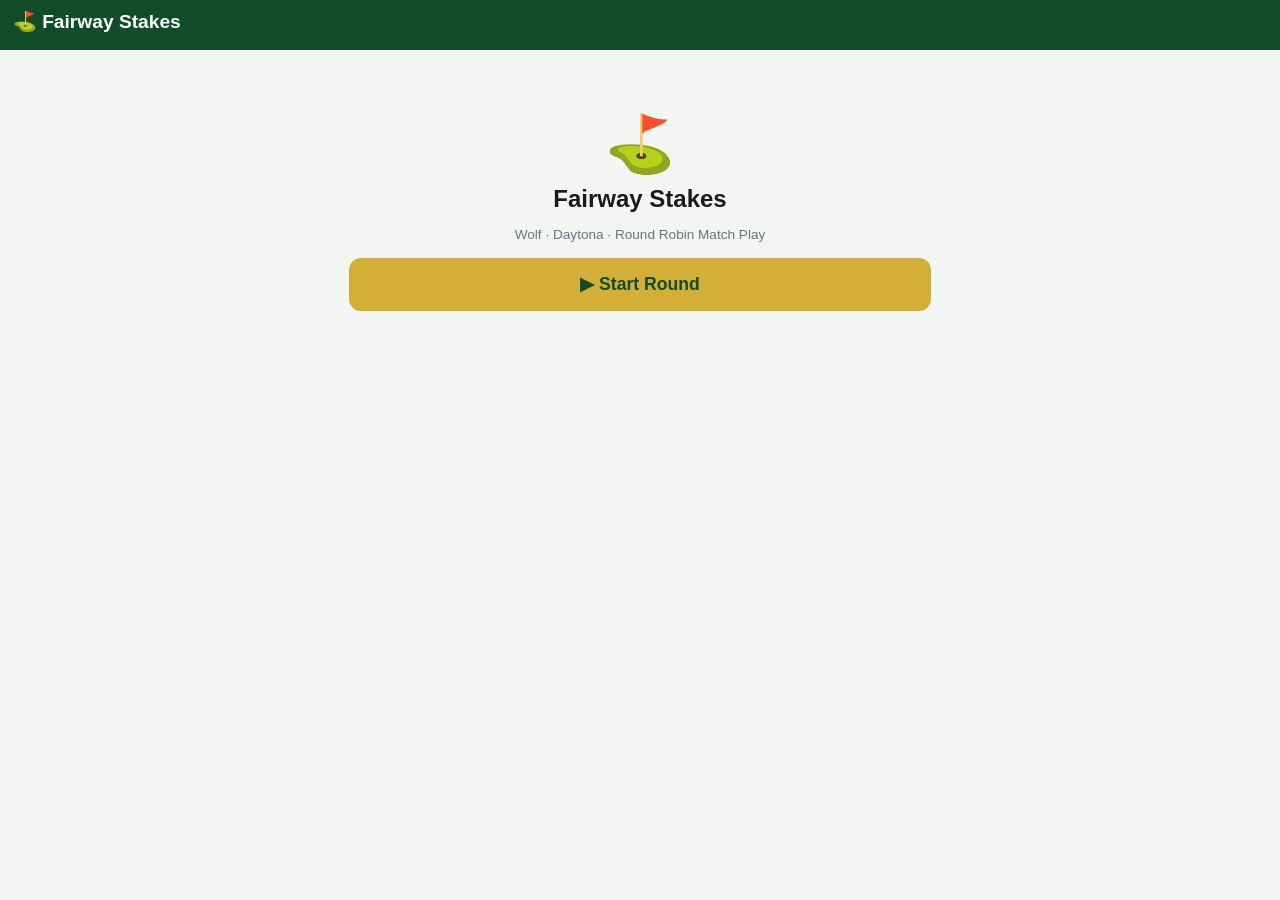
==== index.html @ 01bf6d6e "Add mid-round bet denomination editor to Full Data Setup tab" ====
<!DOCTYPE html>
<html lang="en">
<head>
<meta charset="UTF-8">
<meta name="viewport" content="width=device-width, initial-scale=1.0, maximum-scale=1">
<title>Fairway Stakes</title>
<link rel="stylesheet" href="style.css">
</head>
<body>
<header class="topbar">
  <h1>⛳ Fairway Stakes</h1>
  <div id="roundBar" class="round-bar" style="display:none;">
    <span id="holeIndicator"></span>
    <span class="round-bar-links">
      <button id="standingsLink" type="button" class="linklike">Standings</button>
      <button id="fullDataLink" type="button" class="linklike">Full Data</button>
      <button id="newRoundLink" type="button" class="linklike danger-link">New Round</button>
    </span>
  </div>
  <nav id="tabs" class="tabs" style="display:none;">
    <button data-tab="setup" class="tab">Setup</button>
    <button data-tab="scorecard" class="tab">Scorecard</button>
    <button data-tab="wolf" class="tab">Wolf</button>
    <button data-tab="daytona" class="tab">Daytona</button>
    <button data-tab="matchplay" class="tab">Match Play</button>
    <button data-tab="summary" class="tab">Money</button>
    <button id="closeFullData" class="tab tab-close" type="button">✕ Close</button>
  </nav>
</header>

<main id="app">

<!-- ============ HOME ============ -->
<section id="home" class="screen active">
  <div class="hero">
    <div class="hero-emoji">⛳</div>
    <h2>Fairway Stakes</h2>
    <p class="hint">Wolf · Daytona · Round Robin Match Play</p>
    <button id="startRoundBtn" class="primary-btn">▶ Start Round</button>
  </div>
</section>

<!-- ============ STEP 1: COURSE ============ -->
<section id="scrCourse" class="screen">
  <h2>Step 1 of 3 — Choose Course</h2>
  <div class="card">
    <div id="courseCardList" class="course-card-list"></div>
    <button id="addCourseBtn" type="button">+ Add Course</button>
    <p class="hint">📷 Easiest way: snap a photo of the scorecard and send it to Claude in chat along with the tee you're playing — it'll add the course here for you. Or fill it in manually below.</p>
  </div>

  <div class="card" id="courseEditorCard" style="display:none;">
    <h3 id="courseEditorTitle">Add Course</h3>
    <label>Course name <input type="text" id="courseNameInput" placeholder="e.g. Lakeside Golf Club"></label>

    <h4>Holes — Par &amp; Stroke Index</h4>
    <p class="hint">Stroke index 1 = hardest hole (gets strokes first).</p>
    <div class="table-scroll">
    <table class="input-table" id="courseTable">
      <thead><tr><th>Hole</th><th>Par</th><th>Stroke Index</th></tr></thead>
      <tbody></tbody>
    </table>
    </div>

    <h4>Tees</h4>
    <p class="hint">Rating &amp; Slope are on the scorecard/GHIN course info for each tee box.</p>
    <div class="table-scroll">
    <table class="input-table" id="teeTable">
      <thead><tr><th>Tee</th><th>Rating</th><th>Slope</th><th></th></tr></thead>
      <tbody></tbody>
    </table>
    </div>
    <button id="addTeeBtn" type="button">+ Add Tee</button>

    <div style="display:flex; gap:0.5rem; margin-top:1rem;">
      <button id="saveCourseBtn" type="button">Save Course</button>
      <button id="cancelCourseBtn" type="button" class="secondary-btn">Cancel</button>
      <button id="deleteCourseBtn" type="button" class="danger" style="display:none;">Delete</button>
    </div>
  </div>

  <button id="courseContinueBtn" class="primary-btn" disabled>Continue →</button>
</section>

<!-- ============ STEP 2: PLAYERS ============ -->
<section id="scrPlayers" class="screen">
  <h2>Step 2 of 3 — Players &amp; Handicaps</h2>

  <div class="card">
    <h3>Player Roster</h3>
    <p class="hint">Your regular group, saved so you don't retype names/handicaps every round.</p>
    <table class="input-table" id="rosterTable">
      <thead><tr><th>Name</th><th>Handicap Index</th><th></th></tr></thead>
      <tbody></tbody>
    </table>
    <button id="addRosterBtn" type="button">+ Add Player to Roster</button>
  </div>

  <div class="card">
    <h3>Today's 5 Players</h3>
    <p class="hint">Course Handicap = Round(Handicap Index × Slope/113 + (Rating − Par)), same as GHIN. Strokes Given is each player's Course Handicap net of the lowest in the group.</p>
    <table class="input-table" id="playerTable">
      <thead><tr><th>Player</th><th>GHIN Index</th><th>Course Hcp</th><th>Strokes Given</th></tr></thead>
      <tbody></tbody>
    </table>
  </div>

  <div style="display:flex; gap:0.5rem;">
    <button id="playersBackBtn" class="secondary-btn">← Back</button>
    <button id="playersContinueBtn" class="primary-btn">Continue →</button>
  </div>
</section>

<!-- ============ STEP 3: BETS ============ -->
<section id="scrBets" class="screen">
  <h2>Step 3 of 3 — Bet Amounts</h2>

  <div class="card">
    <h3>Wolf Denominations</h3>
    <p class="hint">Per-man stakes: the smaller team (2 players, wolf + partner) plays at the small stake, the larger team (3 players, or all 4 opponents on a lone-wolf hole) plays at the big stake. Gross birdies and hammers double the hole's bet.</p>
    <label>Small team stake ($/man) <input type="number" id="smallStake" value="15" min="0" step="1"></label>
    <label>Big team stake ($/man) <input type="number" id="bigStake" value="10" min="0" step="1"></label>
  </div>

  <div class="card">
    <h3>Trash Denominations</h3>
    <p class="hint">Flat, per trash won — separate from the Wolf hole stakes above, and not doubled by hammers or birdies.</p>
    <label>Small team trash ($) <input type="number" id="trashSmall" value="5" min="0" step="1"></label>
    <label>Big team trash ($) <input type="number" id="trashBig" value="5" min="0" step="1"></label>
  </div>

  <div class="card">
    <h3>Daytona Denominations</h3>
    <p class="hint">$ per point of differential. Each player on the losing team pays the full point differential individually; the winning team splits that pot evenly.</p>
    <label>$ per point <input type="number" id="daytonaPointValue" value="1" min="0" step="0.5"></label>
  </div>

  <p class="hint">Match Play is tracked as bragging-rights status only (e.g. "Hardee 2 up") — no $ attached.</p>

  <div class="card">
    <h3>Super Wolf</h3>
    <p class="hint">On the last 3 holes of the round, whoever is down the most money becomes the Super Wolf and resets the bet denominations for that hole. Tee order flips to reverse money order (most down tees off first, most up tees off last).</p>
    <label style="display:flex; align-items:center; gap:0.5rem;">
      <input type="checkbox" id="superWolfEnabled" style="width:auto;"> Enable Super Wolf for the last 3 holes
    </label>
  </div>

  <div style="display:flex; gap:0.5rem;">
    <button id="betsBackBtn" class="secondary-btn">← Back</button>
    <button id="beginRoundBtn" class="primary-btn">Begin Round 🏌️</button>
  </div>
</section>

<!-- ============ SUPER WOLF (last 3 holes only) ============ -->
<section id="scrSuperWolf" class="screen">
  <h2 id="superWolfTitle">Super Wolf</h2>
  <div class="card">
    <div id="superWolfOrderList" class="hint"></div>
  </div>
  <div class="card">
    <h3>New Wolf Denominations</h3>
    <label>Small team stake ($/man) <input type="number" id="swSmallStake" min="0" step="1"></label>
    <label>Big team stake ($/man) <input type="number" id="swBigStake" min="0" step="1"></label>
  </div>
  <div class="card">
    <h3>New Trash Denominations</h3>
    <label>Small team trash ($) <input type="number" id="swTrashSmall" min="0" step="1"></label>
    <label>Big team trash ($) <input type="number" id="swTrashBig" min="0" step="1"></label>
  </div>
  <div class="card">
    <h3>New Daytona Denomination</h3>
    <label>$ per point <input type="number" id="swDaytonaPointValue" min="0" step="0.5"></label>
  </div>
  <button id="superWolfContinueBtn" class="primary-btn">Continue to Post Tee Shot →</button>
</section>

<!-- ============ HOLE SETUP (once, at round start) ============ -->
<section id="scrHoleSetup" class="screen">
  <h2>Starting Hole &amp; Wolf Order</h2>
  <div class="card">
    <label>Starting hole # <input type="number" id="startHoleInput" min="1" max="18" value="1"></label>
    <h4>Wolf Order (tee order — rotates every hole)</h4>
    <div id="wolfOrderList" class="wolf-order-list"></div>
  </div>
  <button id="holeSetupContinueBtn" class="primary-btn">Continue →</button>
</section>

<!-- ============ POST TEE SHOT ============ -->
<section id="scrTeeShot" class="screen">
  <h2 id="teeShotTitle">Post Tee Shot</h2>
  <div class="card">
    <label>Wolf this hole <select id="wolfPlayer"></select></label>
    <div class="hint" id="wolfOrderHint"></div>

    <label>Mode
      <select id="wolfMode">
        <option value="partner">Pick a Partner</option>
        <option value="lone">Lone Wolf (voluntary, before tee shots)</option>
        <option value="forced">Lone Wolf (forced — no one wanted to partner)</option>
      </select>
    </label>
    <label id="wolfPartnerWrap">Partner <select id="wolfPartner"></select></label>
  </div>
  <button id="teeShotContinueBtn" class="primary-btn">Continue to Scores →</button>
</section>

<!-- ============ ENTER SCORES ============ -->
<section id="scrEnterScores" class="screen">
  <h2 id="enterScoresTitle">Enter Scores</h2>

  <div class="card">
    <h3>Teams This Hole</h3>
    <div id="wolfTeamsRef" class="hint"></div>
    <div id="daytonaTeamsRef" class="hint"></div>
  </div>

  <div class="card">
    <h3>Gross Scores</h3>
    <div id="holeParHint" class="hint"></div>
    <div id="holeScores" class="score-grid"></div>
  </div>

  <div class="card">
    <h3>Wolf Extras</h3>
    <label>Hammers accepted (each doubles the Wolf bet) <input type="text" inputmode="numeric" pattern="[0-9]*" id="wolfHammers" value="0"></label>
    <p class="hint">A gross birdie (or better) by any player also doubles the Wolf bet, stacking with hammers.</p>
  </div>

  <div class="card">
    <h3>Trash</h3>
    <label id="holeTrashALabel">Trash won by small team <input type="text" inputmode="numeric" pattern="[0-9]*" id="holeTrashA" value="0"></label>
    <label id="holeTrashBLabel">Trash won by big team <input type="text" inputmode="numeric" pattern="[0-9]*" id="holeTrashB" value="0"></label>
  </div>

  <button id="submitHoleBtn" class="primary-btn">Submit Hole →</button>
</section>

<!-- ============ HOLE SUMMARY ============ -->
<section id="scrHoleSummary" class="screen">
  <h2 id="holeSummaryTitle">Hole 1 Summary</h2>
  <div class="card">
    <h3>Wolf</h3>
    <div id="holeSummaryWolf"></div>
  </div>
  <div class="card">
    <h3>Daytona</h3>
    <div id="holeSummaryDaytona"></div>
  </div>
  <div class="card">
    <h3>Match Play — This Hole</h3>
    <div id="holeSummaryMatches"></div>
  </div>
  <button id="viewStandingsBtn" class="primary-btn">View Standings →</button>
</section>

<!-- ============ CUMULATIVE STANDINGS ============ -->
<section id="scrStandings" class="screen">
  <h2>Cumulative Standings</h2>
  <div class="card">
    <h3>Money</h3>
    <div id="standingsSummary"></div>
  </div>
  <div class="card">
    <h3>Match Play Status</h3>
    <div id="standingsMatches"></div>
  </div>
  <div class="card">
    <h3>Scores</h3>
    <div id="standingsScores"></div>
  </div>
  <div class="card">
    <h3>Edit a Hole</h3>
    <p class="hint">Jump back to a hole you've already played to correct scores, wolf/partner, hammers, or trash.</p>
    <label>Hole # <input type="number" id="editHoleInput" min="1" max="18" value="1"></label>
    <button id="editHoleBtn" class="secondary-btn">Edit Hole →</button>
  </div>
  <p id="roundCompleteMsg" class="hint" style="display:none;">🏆 Round complete — all 18 holes played.</p>
  <button id="nextHoleBtn" class="primary-btn">Next Hole →</button>
</section>

<!-- ============ OLD "FULL DATA" TABS (fallback / manual edit) ============ -->

<!-- SETUP -->
<section id="setup" class="panel">
  <h2>Round Setup (Full Data)</h2>

  <div class="card">
    <h3>Currently Playing</h3>
    <div id="setupCourseName" class="hint"></div>
    <div id="setupBetSummary" class="hint"></div>
  </div>

  <div class="card">
    <h3>Edit Bet Denominations</h3>
    <p class="hint">Changing these recalculates every hole in the round immediately (money isn't locked in per-hole).</p>
    <label>Wolf small team stake ($/man) <input type="number" id="editSmallStake" min="0" step="1"></label>
    <label>Wolf big team stake ($/man) <input type="number" id="editBigStake" min="0" step="1"></label>
    <label>Trash small team ($) <input type="number" id="editTrashSmall" min="0" step="1"></label>
    <label>Trash big team ($) <input type="number" id="editTrashBig" min="0" step="1"></label>
    <label>Daytona $ per point <input type="number" id="editDaytonaPointValue" min="0" step="0.5"></label>
  </div>

  <div class="card">
    <button id="resetRound" class="danger">Start New Round (clear all data)</button>
  </div>
</section>

<!-- SCORECARD -->
<section id="scorecard" class="panel">
  <h2>Scorecard</h2>
  <p class="hint">Full grid of every hole entered so far.</p>
  <div class="card">
    <label>Hole # <input type="number" id="scHole" min="1" max="18" value="1"></label>
    <div id="scPar" class="hint"></div>
    <div id="scScores" class="score-grid"></div>
    <button id="scSubmit">Save Hole Scores</button>
  </div>
  <div class="card">
    <h3>Holes Entered</h3>
    <div id="scSummary"></div>
  </div>
</section>

<!-- WOLF -->
<section id="wolf" class="panel">
  <h2>5-Man Wolf (Full Data)</h2>
  <div class="card">
    <h3>Hole Results</h3>
    <div id="wolfResults"></div>
  </div>
  <div class="card">
    <h3>Wolf Totals</h3>
    <div id="wolfTotals"></div>
  </div>
</section>

<!-- DAYTONA -->
<section id="daytona" class="panel">
  <h2>Daytona (Full Data)</h2>
  <div class="card">
    <h3>Hole Results</h3>
    <div id="dayResults"></div>
  </div>
  <div class="card">
    <h3>Daytona Totals</h3>
    <div id="dayTotals"></div>
  </div>
</section>

<!-- MATCH PLAY -->
<section id="matchplay" class="panel">
  <h2>Round Robin Net Match Play</h2>
  <div class="card">
    <h3>Match Statuses</h3>
    <div id="mpMatches"></div>
  </div>
</section>

<!-- SUMMARY -->
<section id="summary" class="panel">
  <h2>Money Summary</h2>
  <div class="card">
    <div id="summaryTable"></div>
  </div>
</section>

</main>
<script src="app.js"></script>
</body>
</html>
---- style.css ----
:root {
  --green: #1b6b3a;
  --green-dark: #124d29;
  --bg: #f4f6f4;
  --card-bg: #ffffff;
  --text: #1a1a1a;
  --muted: #6b7280;
  --border: #e0e3e0;
  --accent: #d4af37;
  --danger: #b3261e;
  --win: #1b6b3a;
  --lose: #b3261e;
}

* { box-sizing: border-box; }

body {
  margin: 0;
  font-family: -apple-system, BlinkMacSystemFont, "Segoe UI", Roboto, sans-serif;
  background: var(--bg);
  color: var(--text);
  padding-bottom: 2rem;
}

.topbar {
  background: var(--green-dark);
  color: white;
  position: sticky;
  top: 0;
  z-index: 10;
  padding: 0.6rem 0.8rem;
}
.topbar h1 { margin: 0 0 0.5rem 0; font-size: 1.2rem; }

.round-bar {
  display: flex;
  justify-content: space-between;
  align-items: center;
  font-size: 0.85rem;
  margin-bottom: 0.5rem;
  flex-wrap: wrap;
  gap: 0.4rem;
}
#holeIndicator { font-weight: 700; color: var(--accent); }
.round-bar-links { display: flex; gap: 0.8rem; }
.linklike {
  background: none;
  border: none;
  color: white;
  text-decoration: underline;
  padding: 0;
  margin: 0;
  font-size: 0.85rem;
  cursor: pointer;
}
.linklike.danger-link { color: #ffb4ac; }

.tabs {
  display: flex;
  gap: 0.4rem;
  overflow-x: auto;
}
.tab {
  background: var(--green);
  color: white;
  border: none;
  padding: 0.5rem 0.8rem;
  border-radius: 6px;
  font-size: 0.85rem;
  white-space: nowrap;
  cursor: pointer;
}
.tab.active { background: var(--accent); color: var(--green-dark); font-weight: 600; }
.tab-close { background: var(--danger); margin-left: auto; }

#app { max-width: 640px; margin: 0 auto; padding: 0.8rem; }

.panel { display: none; }
.panel.active { display: block; }

.screen { display: none; }
.screen.active { display: block; }

.hero {
  text-align: center;
  padding: 3rem 1rem;
}
.hero-emoji { font-size: 3.5rem; }
.hero h2 { margin: 0.5rem 0 0.25rem; }

.primary-btn {
  display: block;
  width: 100%;
  background: var(--accent);
  color: var(--green-dark);
  font-weight: 700;
  font-size: 1.1rem;
  padding: 1rem;
  border-radius: 12px;
  margin: 1rem 0;
  border: none;
  cursor: pointer;
}
.primary-btn:hover { background: #c29d2f; }
.primary-btn:disabled { opacity: 0.5; cursor: not-allowed; }

.secondary-btn {
  display: block;
  width: 100%;
  background: var(--card-bg);
  color: var(--green-dark);
  border: 2px solid var(--green);
  font-weight: 600;
  padding: 0.9rem;
  border-radius: 12px;
  margin: 0.5rem 0;
  cursor: pointer;
}
.secondary-btn:hover { background: var(--bg); }

.course-card-list { display: flex; flex-direction: column; gap: 0.5rem; margin-bottom: 0.8rem; }
.course-card {
  border: 2px solid var(--border);
  border-radius: 10px;
  padding: 0.7rem 0.9rem;
  cursor: pointer;
  display: flex;
  justify-content: space-between;
  align-items: center;
}
.course-card.selected { border-color: var(--accent); background: #fdf7e6; }
.course-card .course-card-name { font-weight: 600; }
.course-card .course-card-edit { color: var(--muted); font-size: 0.8rem; text-decoration: underline; }

.wolf-order-list { display: flex; flex-direction: column; gap: 0.4rem; }
.wolf-order-row { display: flex; align-items: center; gap: 0.6rem; }
.wolf-order-row .wolf-order-num { font-weight: 700; color: var(--green-dark); width: 1.5rem; }
.wolf-order-row select { flex: 1; padding: 0.5rem; border: 1px solid var(--border); border-radius: 6px; }

.card {
  background: var(--card-bg);
  border: 1px solid var(--border);
  border-radius: 10px;
  padding: 1rem;
  margin-bottom: 1rem;
}
.card h3 { margin-top: 0; }

.hint { color: var(--muted); font-size: 0.85rem; }

label {
  display: block;
  margin: 0.6rem 0;
  font-size: 0.9rem;
}
label input, label select {
  display: block;
  width: 100%;
  margin-top: 0.25rem;
  padding: 0.5rem;
  border: 1px solid var(--border);
  border-radius: 6px;
  font-size: 1rem;
}

.input-table { width: 100%; border-collapse: collapse; font-size: 0.9rem; }
.input-table th, .input-table td { padding: 0.35rem; border-bottom: 1px solid var(--border); text-align: left; }
.input-table input { width: 4.5rem; padding: 0.3rem; border: 1px solid var(--border); border-radius: 4px; }
.table-scroll { overflow-x: auto; }

.score-grid {
  display: grid;
  grid-template-columns: repeat(auto-fill, minmax(110px, 1fr));
  gap: 0.5rem;
  margin: 0.5rem 0;
}
.score-grid div { display: flex; flex-direction: column; }
.score-grid label { margin: 0; font-size: 0.8rem; }
.score-grid input { padding: 0.4rem; border: 1px solid var(--border); border-radius: 6px; font-size: 1rem; }

button {
  background: var(--green);
  color: white;
  border: none;
  padding: 0.6rem 1rem;
  border-radius: 8px;
  font-size: 0.95rem;
  cursor: pointer;
  margin-top: 0.5rem;
}
button:hover { background: var(--green-dark); }
button.danger { background: var(--danger); }

.result-row {
  padding: 0.5rem;
  border-bottom: 1px solid var(--border);
  font-size: 0.9rem;
}
.result-row:last-child { border-bottom: none; }
.win-text { color: var(--win); font-weight: 600; }
.lose-text { color: var(--lose); }

.totals-table { width: 100%; border-collapse: collapse; }
.totals-table td, .totals-table th { padding: 0.4rem; border-bottom: 1px solid var(--border); }
.money-pos { color: var(--win); font-weight: 600; }
.money-neg { color: var(--lose); font-weight: 600; }

.match-card {
  border: 1px solid var(--border);
  border-radius: 8px;
  padding: 0.6rem;
  margin-bottom: 0.5rem;
  font-size: 0.9rem;
}
.match-card b { color: var(--green-dark); }

.mp-grid, .sc-grid { table-layout: auto; }
.mp-grid th, .mp-grid td, .sc-grid th, .sc-grid td {
  text-align: center;
  white-space: nowrap;
  min-width: 3.5rem;
  padding: 0.4rem 0.5rem;
  border-left: 1px solid var(--border);
}
.mp-grid thead th:first-child, .sc-grid thead th:first-child { text-align: left; border-left: none; }
.mp-grid tbody th { text-align: left; border-left: none; }
.sc-grid tbody td:first-child { text-align: left; font-weight: 600; border-left: none; }
.mp-diag { background: var(--border); }
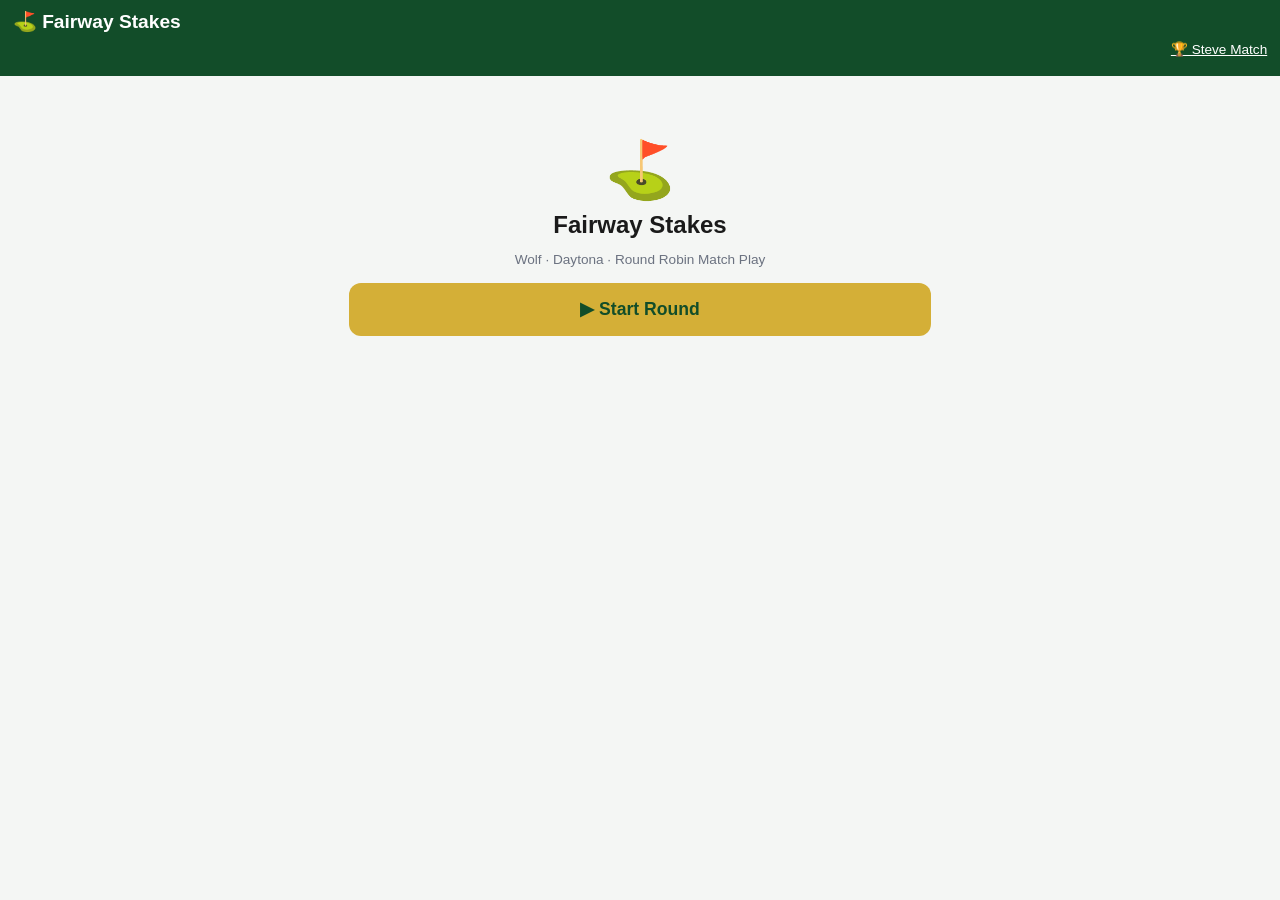
==== commit 2cf5c500: "Add season-long match play tracker vs Steve Adds a persistent "Steve Match" view separate from per-r" ====
--- a/index.html
+++ b/index.html
@@ -9,6 +9,12 @@
 <body>
 <header class="topbar">
   <h1>⛳ Fairway Stakes</h1>
+  <div class="round-bar" style="margin-bottom:0.6rem;">
+    <span></span>
+    <span class="round-bar-links">
+      <button id="seasonMatchLink" type="button" class="linklike">🏆 Steve Match</button>
+    </span>
+  </div>
   <div id="roundBar" class="round-bar" style="display:none;">
     <span id="holeIndicator"></span>
     <span class="round-bar-links">
@@ -364,7 +370,67 @@
   </div>
 </section>
 
+<!-- ============ SEASON MATCH PLAY vs STEVE ============ -->
+<section id="seasonMatch" class="screen">
+  <h2>🏆 Season Match Play — Hardee vs Steve</h2>
+  <p class="hint">One continuous net match play match that runs all year. Cumulative status carries across every round.</p>
+
+  <div class="card">
+    <h3>Overall Status</h3>
+    <div id="smOverallStatus"></div>
+  </div>
+
+  <div class="card">
+    <h3>Add a Round</h3>
+    <label>Date <input type="date" id="smDate"></label>
+    <label>Course <input type="text" id="smCourse" placeholder="e.g. Lakeside Golf Club"></label>
+    <label>Tees <input type="text" id="smTees" placeholder="e.g. Green"></label>
+    <label>Strokes (from your perspective)
+      <select id="smStrokesDir">
+        <option value="receive">I receive strokes from Steve</option>
+        <option value="give">I give strokes to Steve</option>
+        <option value="none">Even — no strokes</option>
+      </select>
+    </label>
+    <label id="smStrokesCountWrap"># of strokes <input type="number" id="smStrokesCount" min="0" max="18" value="0"></label>
+
+    <h4>Course Template (pars &amp; stroke index)</h4>
+    <label>Load template
+      <select id="smTemplate">
+        <option value="lakeside_green">Lakeside — Green Tees</option>
+        <option value="lakeside_championship">Lakeside — Championship Tees</option>
+        <option value="custom">Custom / Manual</option>
+      </select>
+    </label>
+
+    <h4>Hole-by-Hole</h4>
+    <p class="hint">Stroke index 1 = hardest hole (gets strokes first).</p>
+    <div class="table-scroll">
+    <table class="input-table" id="smHoleTable">
+      <thead><tr><th>Hole</th><th>Par</th><th>SI</th><th>Hardee</th><th>Steve</th></tr></thead>
+      <tbody></tbody>
+    </table>
+    </div>
+
+    <button id="smSaveRoundBtn" type="button" class="primary-btn">Save Round</button>
+    <button id="smCancelEditBtn" type="button" class="secondary-btn" style="display:none;">Cancel Edit</button>
+  </div>
+
+  <div class="card">
+    <h3>Hole-by-Hole Cumulative</h3>
+    <div id="smHoleByHole" class="table-scroll"></div>
+  </div>
+
+  <div class="card">
+    <h3>By Round</h3>
+    <div id="smByRound" class="table-scroll"></div>
+  </div>
+
+  <button id="smCloseBtn" class="secondary-btn">← Back</button>
+</section>
+
 </main>
 <script src="app.js"></script>
+<script src="seasonMatch.js"></script>
 </body>
 </html>
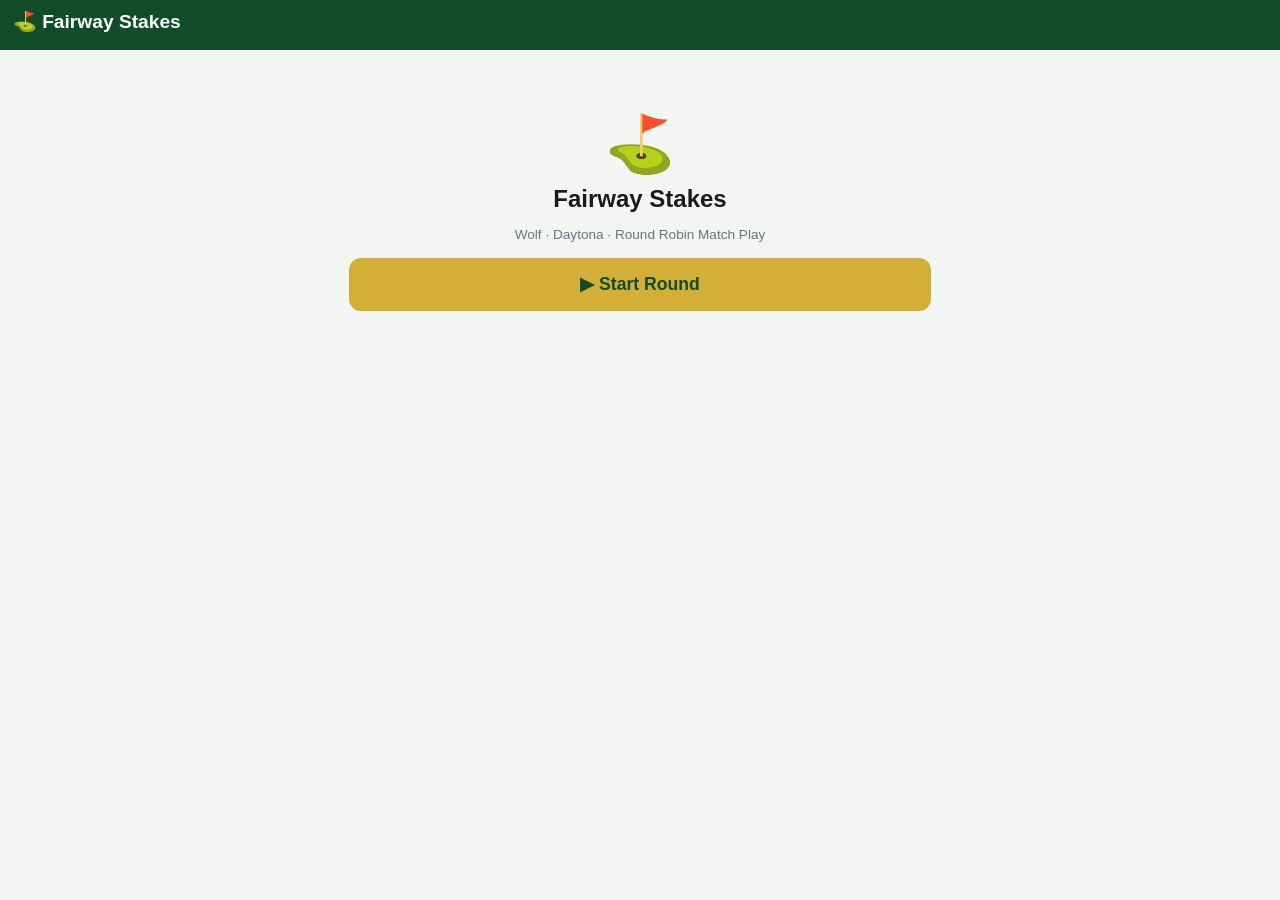
==== commit 619eb39c: "Split Steve match tracker into its own standalone app Moves the season match play tracker out of Fai" ====
--- a/index.html
+++ b/index.html
@@ -9,12 +9,6 @@
 <body>
 <header class="topbar">
   <h1>⛳ Fairway Stakes</h1>
-  <div class="round-bar" style="margin-bottom:0.6rem;">
-    <span></span>
-    <span class="round-bar-links">
-      <button id="seasonMatchLink" type="button" class="linklike">🏆 Steve Match</button>
-    </span>
-  </div>
   <div id="roundBar" class="round-bar" style="display:none;">
     <span id="holeIndicator"></span>
     <span class="round-bar-links">
@@ -370,67 +364,7 @@
   </div>
 </section>
 
-<!-- ============ SEASON MATCH PLAY vs STEVE ============ -->
-<section id="seasonMatch" class="screen">
-  <h2>🏆 Season Match Play — Hardee vs Steve</h2>
-  <p class="hint">One continuous net match play match that runs all year. Cumulative status carries across every round.</p>
-
-  <div class="card">
-    <h3>Overall Status</h3>
-    <div id="smOverallStatus"></div>
-  </div>
-
-  <div class="card">
-    <h3>Add a Round</h3>
-    <label>Date <input type="date" id="smDate"></label>
-    <label>Course <input type="text" id="smCourse" placeholder="e.g. Lakeside Golf Club"></label>
-    <label>Tees <input type="text" id="smTees" placeholder="e.g. Green"></label>
-    <label>Strokes (from your perspective)
-      <select id="smStrokesDir">
-        <option value="receive">I receive strokes from Steve</option>
-        <option value="give">I give strokes to Steve</option>
-        <option value="none">Even — no strokes</option>
-      </select>
-    </label>
-    <label id="smStrokesCountWrap"># of strokes <input type="number" id="smStrokesCount" min="0" max="18" value="0"></label>
-
-    <h4>Course Template (pars &amp; stroke index)</h4>
-    <label>Load template
-      <select id="smTemplate">
-        <option value="lakeside_green">Lakeside — Green Tees</option>
-        <option value="lakeside_championship">Lakeside — Championship Tees</option>
-        <option value="custom">Custom / Manual</option>
-      </select>
-    </label>
-
-    <h4>Hole-by-Hole</h4>
-    <p class="hint">Stroke index 1 = hardest hole (gets strokes first).</p>
-    <div class="table-scroll">
-    <table class="input-table" id="smHoleTable">
-      <thead><tr><th>Hole</th><th>Par</th><th>SI</th><th>Hardee</th><th>Steve</th></tr></thead>
-      <tbody></tbody>
-    </table>
-    </div>
-
-    <button id="smSaveRoundBtn" type="button" class="primary-btn">Save Round</button>
-    <button id="smCancelEditBtn" type="button" class="secondary-btn" style="display:none;">Cancel Edit</button>
-  </div>
-
-  <div class="card">
-    <h3>Hole-by-Hole Cumulative</h3>
-    <div id="smHoleByHole" class="table-scroll"></div>
-  </div>
-
-  <div class="card">
-    <h3>By Round</h3>
-    <div id="smByRound" class="table-scroll"></div>
-  </div>
-
-  <button id="smCloseBtn" class="secondary-btn">← Back</button>
-</section>
-
 </main>
 <script src="app.js"></script>
-<script src="seasonMatch.js"></script>
 </body>
 </html>
